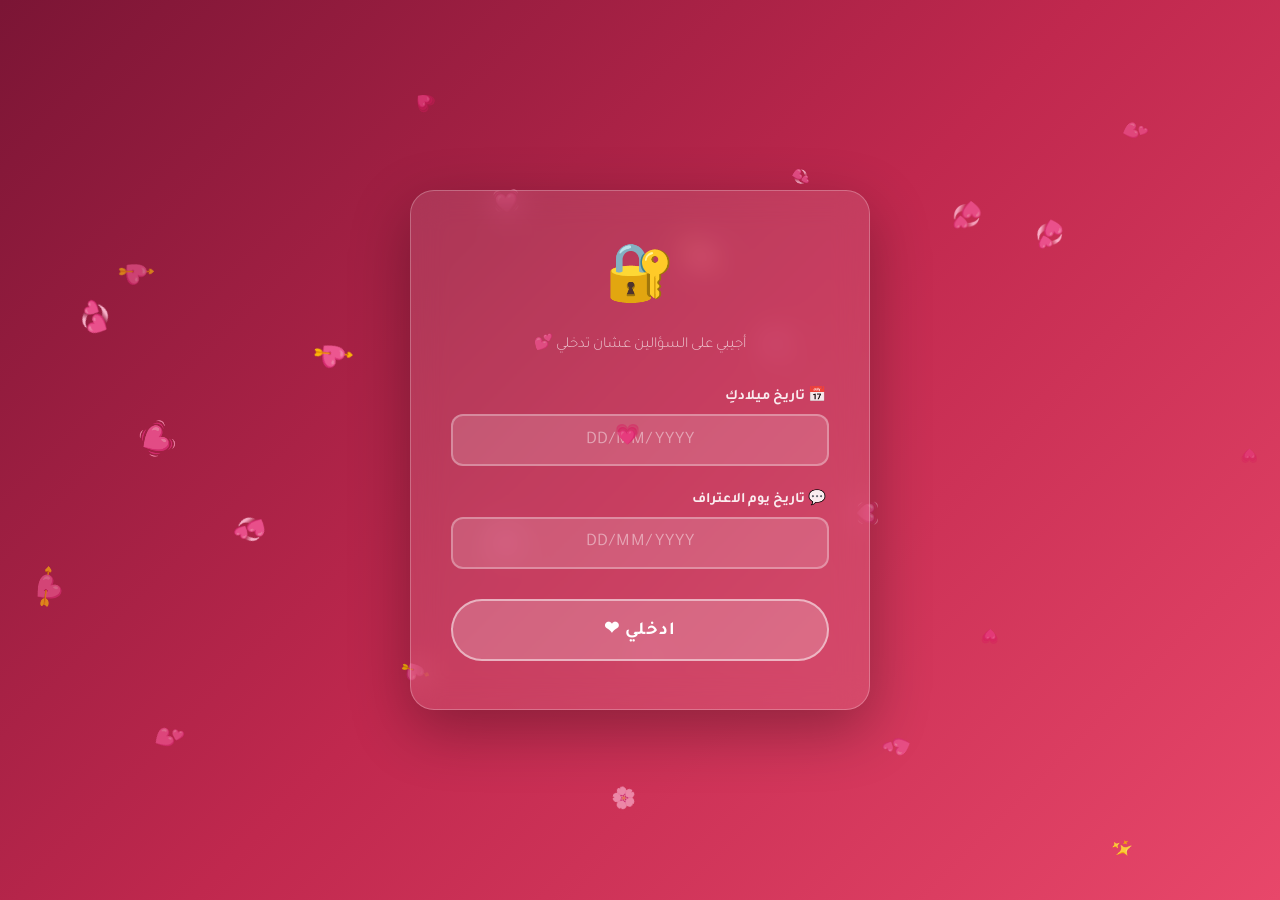
==== home.html @ 58e4917a "Add files via upload" ====
<!DOCTYPE html>
<html lang="ar" dir="rtl">
<head>
  <script>if(!sessionStorage.getItem("auth")){window.location.replace("index.html");}</script>
  <meta charset="UTF-8" />
  <meta name="viewport" content="width=device-width, initial-scale=1.0"/>
  <title>💖 رسالة حب</title>
  <link href="https://fonts.googleapis.com/css2?family=Amiri:ital,wght@0,400;0,700;1,400&family=Tajawal:wght@300;400;700&display=swap" rel="stylesheet"/>
  <link rel="stylesheet" href="style.css"/>
  <style>
    .two-btns-section {
      position: relative;
      z-index: 1;
      background: var(--cream);
      display: flex;
      justify-content: center;
      align-items: center;
      gap: 1.4rem;
      padding: 3.5rem 1.5rem;
      flex-wrap: wrap;
    }
    .main-btn {
      display: inline-flex;
      align-items: center;
      gap: .5rem;
      text-decoration: none;
      font-family: 'Tajawal', sans-serif;
      font-size: 1.15rem;
      font-weight: 700;
      padding: 1rem 2.6rem;
      border-radius: 50px;
      transition: transform .22s, box-shadow .22s;
      letter-spacing: .04em;
    }
    .btn-gallery {
      background: linear-gradient(135deg, #e8476a, #7b1535);
      color: #fff;
      box-shadow: 0 8px 24px rgba(232,71,106,.35);
    }
    .btn-msg {
      background: #fff;
      color: var(--wine);
      border: 2px solid var(--blush);
      box-shadow: 0 8px 24px rgba(232,71,106,.12);
    }
    .main-btn:hover {
      transform: translateY(-4px) scale(1.05);
      box-shadow: 0 14px 32px rgba(232,71,106,.4);
    }
  
    /* ── SPLASH ── */
    #splash {
      position: fixed;
      inset: 0;
      background: linear-gradient(135deg, #7b1535 0%, #c0284e 50%, #e8476a 100%);
      z-index: 99999;
      display: flex;
      align-items: center;
      justify-content: center;
      text-align: center;
      transition: opacity .8s ease, visibility .8s ease;
    }

    #splash.hidden {
      opacity: 0;
      visibility: hidden;
      pointer-events: none;
    }

    .splash-content {
      display: flex;
      flex-direction: column;
      align-items: center;
      gap: 1.2rem;
      animation: fadeUp .8s ease both;
    }

    .splash-heart {
      font-size: clamp(80px, 20vw, 140px);
      animation: heartbeat 1.4s ease-in-out infinite;
      filter: drop-shadow(0 0 40px rgba(255,255,255,.4));
    }

    .splash-title {
      font-family: 'Amiri', serif;
      font-size: clamp(2.2rem, 8vw, 5rem);
      color: #fff;
      text-shadow: 0 2px 20px rgba(0,0,0,.2);
    }

    .splash-sub {
      color: rgba(255,255,255,.8);
      font-size: clamp(.95rem, 2.5vw, 1.3rem);
      font-weight: 300;
    }

    .splash-btn {
      margin-top: .8rem;
      background: rgba(255,255,255,.15);
      border: 2px solid rgba(255,255,255,.6);
      color: #fff;
      font-family: 'Tajawal', sans-serif;
      font-size: 1.2rem;
      font-weight: 700;
      padding: .9rem 3rem;
      border-radius: 50px;
      cursor: pointer;
      letter-spacing: .08em;
      transition: background .2s, transform .2s, box-shadow .2s;
      backdrop-filter: blur(6px);
    }

    .splash-btn:hover {
      background: rgba(255,255,255,.3);
      transform: scale(1.06);
      box-shadow: 0 8px 30px rgba(0,0,0,.2);
    }
  </style>
  <style>
    .gallery-link-section {
      position: relative;
      z-index: 1;
      background: var(--cream);
      text-align: center;
      padding: 3rem 1.5rem;
    }
    .gallery-link-btn {
      display: inline-block;
      background: linear-gradient(135deg, var(--rose), var(--wine));
      color: #fff;
      text-decoration: none;
      font-family: 'Tajawal', sans-serif;
      font-size: 1.2rem;
      padding: 1rem 2.8rem;
      border-radius: 50px;
      box-shadow: 0 8px 24px rgba(232,71,106,.3);
      transition: transform .2s, box-shadow .2s;
      letter-spacing: .05em;
    }
    .gallery-link-btn:hover {
      transform: scale(1.06);
      box-shadow: 0 12px 32px rgba(232,71,106,.45);
    }
  </style>
</head>
<body>

<!-- Custom cursor -->
<!-- ══════════ SPLASH SCREEN ══════════ -->
<div id="splash">
  <div class="splash-content">
    <div class="splash-heart">💖</div>
    <h1 class="splash-title">لكِ وحدكِ</h1>
    <p class="splash-sub">اضغط عشان تدخل لعالمنا</p>
    <button class="splash-btn" onclick="enterSite()">ادخل ❤</button>
  </div>
</div>

<div id="cursor">💗</div>

<!-- Floating hearts canvas -->
<canvas id="heartsCanvas"></canvas>

<!-- ══════════ HERO ══════════ -->
<section class="hero">
  <span class="big-heart">💖</span>
  <h1>أنتِ كل شيء</h1>
  <p>في كل نبضة قلب، في كل لحظة صمت، في كل فكرة — أجدكِ أنتِ</p>
  <div class="scroll-hint">↓ تابع ↓</div>
</section>

<!-- RIBBON -->
<div class="ribbon">
  💕 &nbsp; بكل حب &nbsp; 💕 &nbsp; بكل صدق &nbsp; 💕 &nbsp; إلى الأبد &nbsp; 💕
</div>

<!-- ══════════ LETTER ══════════ -->
<section class="letter-section">
  <div class="letter-card">
    <h2>رسالة من القلب</h2>
    <p>
      حبيبتي، منذ أن دخلتِ حياتي صار كل يوم أجمل،
      وصار المعنى أوضح، والطريق أقل وعورة.
    </p>
    <p>
      تعلّمتُ منكِ أن الحب ليس مجرد كلمة تُقال، بل هو
      نظرة تحمل ألف معنى، وابتسامة تكفي لتُزيل كل تعب.
    </p>
    <p>
      أحبّكِ اليوم أكثر مما أحببتكِ أمس، وغداً سأحبّكِ أكثر من اليوم —
      لأن الحبّ الحقيقي لا سقف له.
    </p>
    <div class="letter-signature">— دائماً لكِ ❤</div>
  </div>
</section>

<!-- ══════════ TWO BUTTONS ══════════ -->
<section class="two-btns-section">
  <a href="gallery.html" class="main-btn btn-gallery">
    📸 شوف ذكرياتنا
  </a>
  <a href="message.html" class="main-btn btn-msg">
    💌 ابعت رسالة حب
  </a>
</section>

<!-- ══════════ REASONS ══════════ -->
<section class="reasons-section">
  <h2 class="section-title">لماذا أحبّكِ؟</h2>
  <div class="reasons-grid" id="reasonsGrid"></div>
</section>

<!-- ══════════ COUNTDOWN ══════════ -->
<section class="countdown-section">
  <h2>⏳ كم مضى على أول لقاء؟</h2>
  <div class="countdown-row">
    <div class="cd-box"><span class="cd-num" id="cdD">000</span><span class="cd-label">يوم</span></div>
    <div class="cd-box"><span class="cd-num" id="cdH">00</span><span class="cd-label">ساعة</span></div>
    <div class="cd-box"><span class="cd-num" id="cdM">00</span><span class="cd-label">دقيقة</span></div>
    <div class="cd-box"><span class="cd-num" id="cdS">00</span><span class="cd-label">ثانية</span></div>
  </div>
</section>


<!-- ══════════ FOOTER ══════════ -->
<footer>
  صُنع بـ <span>❤</span> — الحب أجمل ما في الوجود
</footer>

<script src="script.js"></script>
<script src="music.js"></script>
</body>
</html>
---- style.css ----
*, *::before, *::after { margin: 0; padding: 0; box-sizing: border-box; }

:root {
  --rose:     #e8476a;
  --blush:    #f7b8c4;
  --cream:    #fff5f7;
  --wine:     #7b1535;
  --gold:     #d4a853;
  --petal:    #fce4ec;
}

html { scroll-behavior: smooth; }

body {
  background: var(--cream);
  font-family: 'Tajawal', sans-serif;
  overflow-x: hidden;
  cursor: none;
}

/* ── Custom cursor ── */
#cursor {
  position: fixed;
  width: 28px; height: 28px;
  pointer-events: none;
  z-index: 9999;
  transform: translate(-50%, -50%);
  transition: transform .15s ease;
  font-size: 22px;
  line-height: 28px;
  text-align: center;
}

/* ── Floating hearts canvas ── */
#heartsCanvas {
  position: fixed;
  inset: 0;
  pointer-events: none;
  z-index: 0;
}

/* ── HERO ── */
.hero {
  position: relative;
  min-height: 100vh;
  display: flex;
  flex-direction: column;
  align-items: center;
  justify-content: center;
  text-align: center;
  padding: 2rem;
  background: radial-gradient(ellipse at 60% 40%, #ffe0e9 0%, #fff0f5 50%, #fce4ec 100%);
  overflow: hidden;
  z-index: 1;
}

.hero::before {
  content: '';
  position: absolute;
  inset: 0;
  background:
    radial-gradient(circle at 20% 80%, rgba(232,71,106,.12) 0%, transparent 50%),
    radial-gradient(circle at 80% 20%, rgba(212,168,83,.10) 0%, transparent 50%);
}

.big-heart {
  font-size: clamp(80px, 18vw, 160px);
  animation: heartbeat 1.4s ease-in-out infinite;
  filter: drop-shadow(0 0 30px rgba(232,71,106,.45));
  margin-bottom: 1rem;
  display: block;
}

@keyframes heartbeat {
  0%,100% { transform: scale(1); }
  14%      { transform: scale(1.15); }
  28%      { transform: scale(1); }
  42%      { transform: scale(1.08); }
}

.hero h1 {
  font-family: 'Amiri', serif;
  font-size: clamp(2.4rem, 7vw, 5rem);
  color: var(--wine);
  line-height: 1.3;
  text-shadow: 0 2px 12px rgba(123,21,53,.18);
  animation: fadeUp .9s ease both;
}

.hero p {
  margin-top: 1.2rem;
  font-size: clamp(1rem, 2.5vw, 1.4rem);
  color: #b0406a;
  font-weight: 300;
  max-width: 520px;
  animation: fadeUp 1.1s ease both;
}

@keyframes fadeUp {
  from { opacity: 0; transform: translateY(30px); }
  to   { opacity: 1; transform: translateY(0); }
}

.scroll-hint {
  margin-top: 2.5rem;
  color: var(--rose);
  font-size: .95rem;
  letter-spacing: .1em;
  animation: bounce 2s infinite;
  opacity: .7;
}
@keyframes bounce {
  0%,100% { transform: translateY(0); }
  50%      { transform: translateY(8px); }
}

/* ── RIBBON DIVIDER ── */
.ribbon {
  width: 100%;
  height: 60px;
  background: linear-gradient(135deg, var(--rose) 0%, var(--wine) 100%);
  position: relative;
  z-index: 1;
  display: flex;
  align-items: center;
  justify-content: center;
  gap: 1.2rem;
  letter-spacing: .25em;
  color: #fff;
  font-size: .85rem;
  font-weight: 700;
  text-transform: uppercase;
}

/* ── LETTER SECTION ── */
.letter-section {
  position: relative;
  z-index: 1;
  padding: 6rem 1.5rem;
  background: var(--petal);
  display: flex;
  justify-content: center;
}

.letter-card {
  background: #fff;
  max-width: 640px;
  width: 100%;
  border-radius: 4px;
  padding: 3.5rem 3rem;
  box-shadow:
    0 4px 0 var(--blush),
    0 20px 60px rgba(232,71,106,.12),
    0 2px 8px rgba(0,0,0,.06);
  position: relative;
  animation: fadeUp .8s ease both;
}

.letter-card::before,
.letter-card::after {
  content: '❧';
  position: absolute;
  font-size: 2rem;
  color: var(--blush);
}
.letter-card::before { top: 1rem; right: 1.5rem; }
.letter-card::after  { bottom: 1rem; left: 1.5rem; transform: scaleX(-1); }

.letter-card h2 {
  font-family: 'Amiri', serif;
  font-size: 1.9rem;
  color: var(--wine);
  margin-bottom: 1.5rem;
  border-bottom: 2px dashed var(--blush);
  padding-bottom: .8rem;
}

.letter-card p {
  font-size: 1.1rem;
  line-height: 2;
  color: #5a2230;
  margin-bottom: 1.2rem;
}

.letter-signature {
  margin-top: 2rem;
  text-align: left;
  font-family: 'Amiri', serif;
  font-style: italic;
  color: var(--rose);
  font-size: 1.3rem;
}

/* ── REASONS SECTION ── */
.reasons-section {
  position: relative;
  z-index: 1;
  padding: 6rem 1.5rem;
  background: linear-gradient(160deg, #fff 0%, #ffe8ef 100%);
  text-align: center;
}

.section-title {
  font-family: 'Amiri', serif;
  font-size: clamp(1.8rem, 5vw, 3rem);
  color: var(--wine);
  margin-bottom: 3rem;
}

.reasons-grid {
  display: grid;
  grid-template-columns: repeat(auto-fit, minmax(220px, 1fr));
  gap: 1.8rem;
  max-width: 900px;
  margin: 0 auto;
}

.reason-card {
  background: #fff;
  border-radius: 18px;
  padding: 2rem 1.5rem;
  border: 2px solid var(--petal);
  transition: transform .25s ease, box-shadow .25s ease, border-color .25s ease;
  cursor: default;
  position: relative;
  overflow: hidden;
}

.reason-card:hover {
  transform: translateY(-6px) rotate(-1deg);
  box-shadow: 0 16px 40px rgba(232,71,106,.18);
  border-color: var(--blush);
}

.reason-card .icon {
  font-size: 2.4rem;
  display: block;
  margin-bottom: .8rem;
}

.reason-card h3 {
  font-family: 'Amiri', serif;
  color: var(--wine);
  font-size: 1.2rem;
  margin-bottom: .5rem;
}

.reason-card p {
  color: #9a4060;
  font-size: .95rem;
  line-height: 1.7;
}

/* ── COUNTDOWN ── */
.countdown-section {
  position: relative;
  z-index: 1;
  background: linear-gradient(135deg, var(--wine) 0%, #c0284e 100%);
  padding: 5rem 1.5rem;
  text-align: center;
  color: #fff;
}

.countdown-section h2 {
  font-family: 'Amiri', serif;
  font-size: clamp(1.6rem, 4vw, 2.6rem);
  margin-bottom: 2.5rem;
  opacity: .92;
}

.countdown-row {
  display: flex;
  justify-content: center;
  gap: 1.5rem;
  flex-wrap: wrap;
}

.cd-box {
  background: rgba(255,255,255,.12);
  border: 2px solid rgba(255,255,255,.25);
  border-radius: 16px;
  padding: 1.2rem 1.8rem;
  min-width: 100px;
  backdrop-filter: blur(6px);
}

.cd-num {
  font-size: 3rem;
  font-weight: 700;
  line-height: 1;
  display: block;
  font-variant-numeric: tabular-nums;
}

.cd-label {
  font-size: .8rem;
  opacity: .7;
  letter-spacing: .12em;
  display: block;
  margin-top: .3rem;
}

/* ── MESSAGE INPUT ── */
.message-section {
  position: relative;
  z-index: 1;
  padding: 6rem 1.5rem;
  background: var(--petal);
  text-align: center;
}

.message-section h2 {
  font-family: 'Amiri', serif;
  font-size: clamp(1.8rem, 4vw, 2.8rem);
  color: var(--wine);
  margin-bottom: 2rem;
}

.msg-wrap {
  max-width: 520px;
  margin: 0 auto;
  display: flex;
  flex-direction: column;
  gap: 1rem;
}

.msg-wrap input,
.msg-wrap textarea {
  border: 2px solid var(--blush);
  border-radius: 12px;
  padding: .85rem 1.2rem;
  font-family: 'Tajawal', sans-serif;
  font-size: 1rem;
  background: #fff;
  color: #5a2230;
  outline: none;
  resize: none;
  transition: border-color .2s;
  direction: rtl;
}

.msg-wrap input:focus,
.msg-wrap textarea:focus {
  border-color: var(--rose);
}

.send-btn {
  background: linear-gradient(135deg, var(--rose), var(--wine));
  color: #fff;
  border: none;
  border-radius: 50px;
  padding: .9rem 2.5rem;
  font-family: 'Tajawal', sans-serif;
  font-size: 1.1rem;
  cursor: pointer;
  letter-spacing: .05em;
  transition: transform .2s, box-shadow .2s;
  align-self: center;
}

.send-btn:hover {
  transform: scale(1.06);
  box-shadow: 0 8px 24px rgba(232,71,106,.4);
}

#thankMsg {
  display: none;
  margin-top: 1.2rem;
  font-family: 'Amiri', serif;
  font-size: 1.4rem;
  color: var(--wine);
  animation: fadeUp .5s ease both;
}

/* ── FOOTER ── */
footer {
  position: relative;
  z-index: 1;
  background: var(--wine);
  color: rgba(255,255,255,.7);
  text-align: center;
  padding: 2rem;
  font-size: .9rem;
  letter-spacing: .08em;
}

footer span { color: var(--blush); }
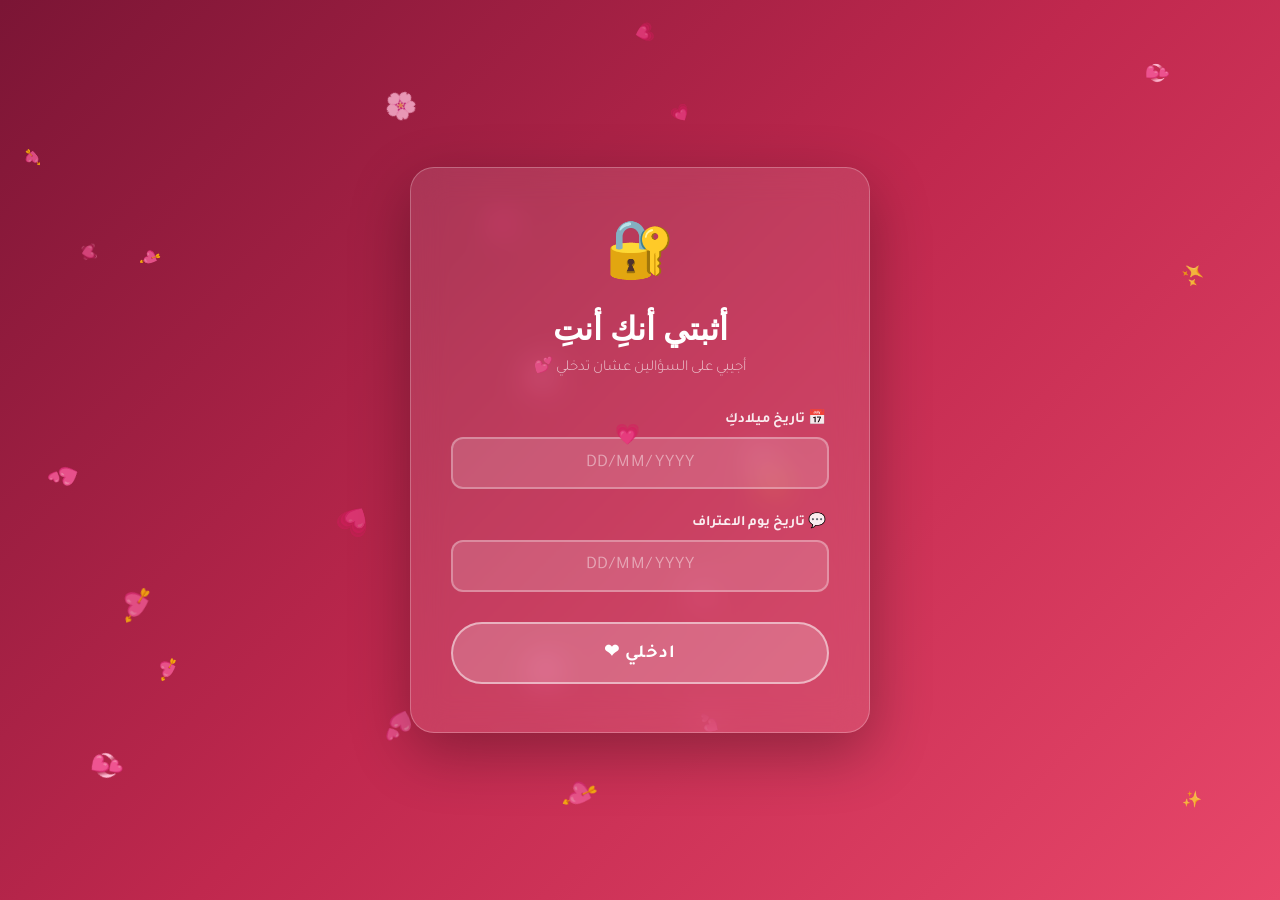
==== commit 798d0e22: "Add daily message section to home.html Added a daily message section with a label and placeholders f" ====
--- a/home.html
+++ b/home.html
@@ -204,6 +204,16 @@
   </a>
 </section>
 
+
+<!-- ══════════ DAILY MESSAGE ══════════ -->
+<section class="daily-section">
+  <div class="daily-card">
+    <div class="daily-label">💌 رسالة اليوم</div>
+    <p class="daily-msg" id="dailyMsg"></p>
+    <div class="daily-date" id="dailyDate"></div>
+  </div>
+</section>
+
 <!-- ══════════ REASONS ══════════ -->
 <section class="reasons-section">
   <h2 class="section-title">لماذا أحبّكِ؟</h2>
@@ -227,6 +237,7 @@
   صُنع بـ <span>❤</span> — الحب أجمل ما في الوجود
 </footer>
 
+<script src="messages.js"></script>
 <script src="script.js"></script>
 <script src="music.js"></script>
 </body>
--- a/style.css
+++ b/style.css
@@ -385,3 +385,58 @@
 }
 
 footer span { color: var(--blush); }
+
+/* ══════════ DAILY MESSAGE ══════════ */
+.daily-section {
+  padding: 2rem 1.5rem;
+  display: flex;
+  justify-content: center;
+}
+
+.daily-card {
+  background: rgba(255,255,255,.08);
+  backdrop-filter: blur(12px);
+  border: 1px solid rgba(255,255,255,.2);
+  border-radius: 20px;
+  padding: 2rem 2.5rem;
+  max-width: 600px;
+  width: 100%;
+  text-align: center;
+  box-shadow: 0 8px 32px rgba(123,21,53,.3);
+  animation: fadeUp .8s ease both;
+  position: relative;
+  overflow: hidden;
+}
+
+.daily-card::before {
+  content: '💕';
+  position: absolute;
+  font-size: 8rem;
+  opacity: .05;
+  top: -1rem;
+  right: -1rem;
+  pointer-events: none;
+}
+
+.daily-label {
+  font-size: .85rem;
+  font-weight: 700;
+  letter-spacing: .1em;
+  color: var(--blush);
+  margin-bottom: 1rem;
+  text-transform: uppercase;
+}
+
+.daily-msg {
+  font-family: 'Amiri', serif;
+  font-size: clamp(1.1rem, 3vw, 1.5rem);
+  color: #fff;
+  line-height: 1.8;
+  margin-bottom: 1.2rem;
+}
+
+.daily-date {
+  font-size: .8rem;
+  color: rgba(255,255,255,.45);
+  font-weight: 300;
+}
